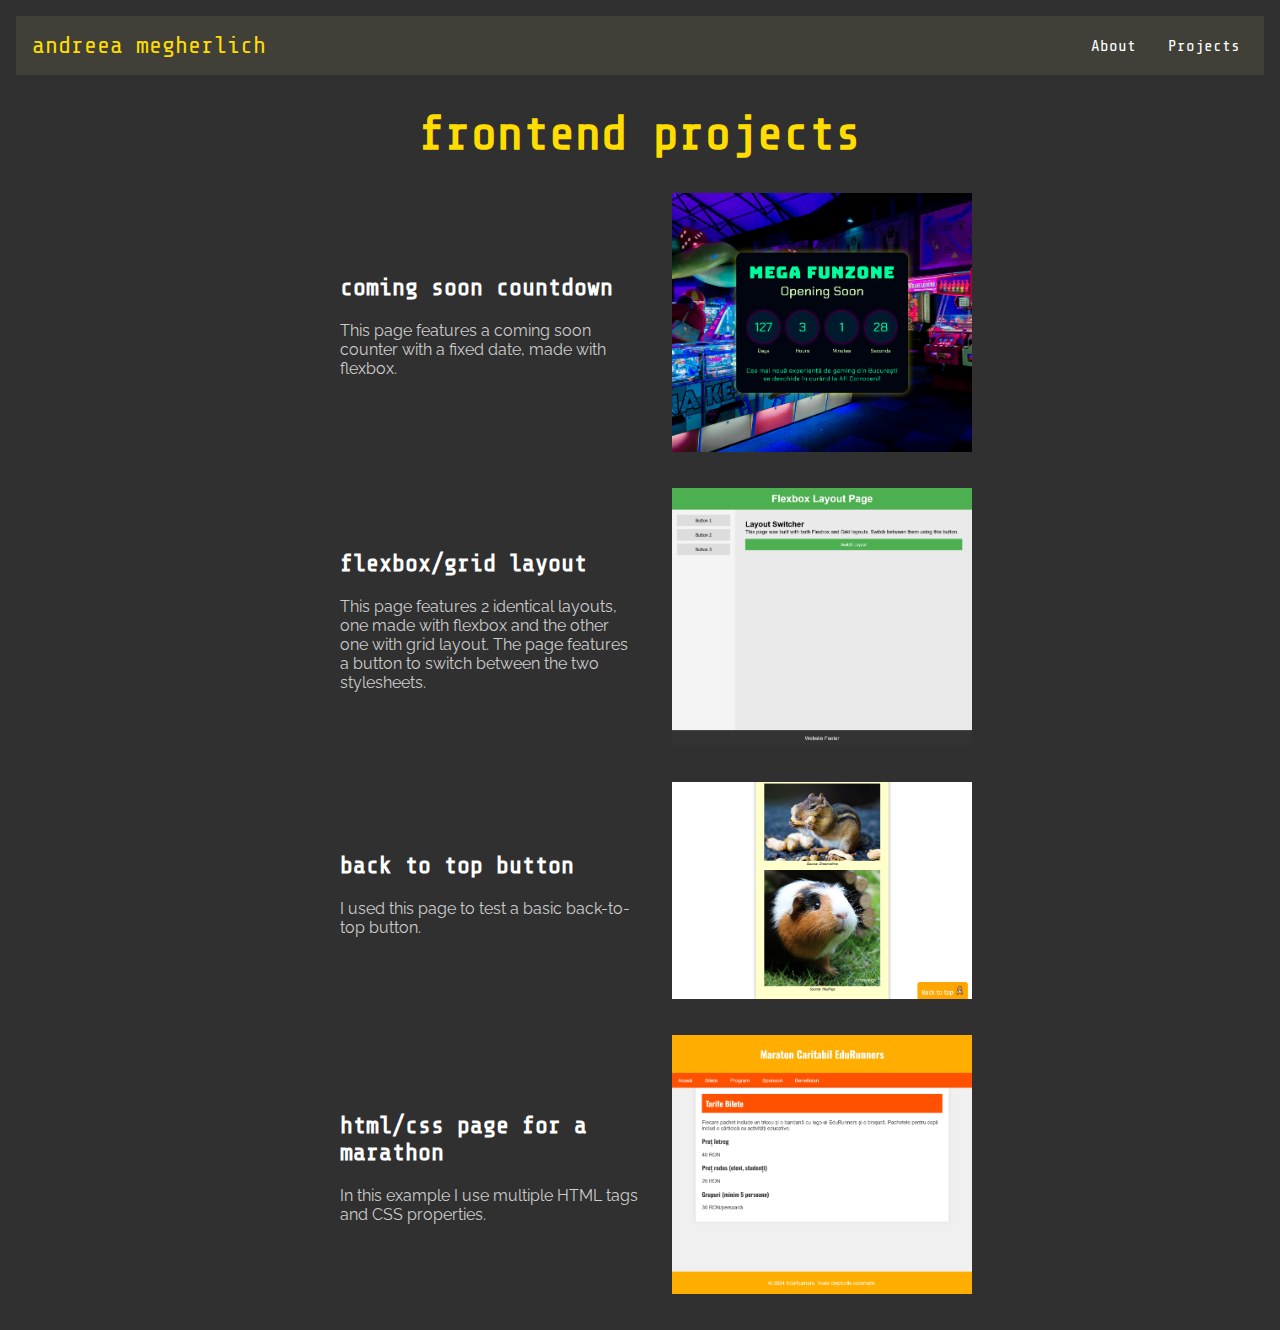
==== projects.html @ ee31a408 "hamburger on all pages" ====
<!DOCTYPE html>
<html>
<head>
    <title>Andreea Megherlich</title>
    <meta name="viewport" content="width=device-width, initial-scale=1">
    <link rel="stylesheet" type="text/css" href="style.css">
</head>
<body>
    <nav>
        <div class="navbar-left">andreea megherlich</div>
        <div class="hamburger" onclick="toggleMenu()">&#9776;</div>
        <ul class="navbar-right">
            <li><a href="index.html">About</a></li>
            <li><a href="projects.html">Projects</a></li>
        </ul>
    </nav>
    <h1 class="title">frontend projects</h1>
    <div class="container">
        <div class="description">
            <h2>coming soon countdown</h2>
            <p>This page features a coming soon counter with a fixed date, made with flexbox.</p>
        </div>
        <a href="https://github.com/andreea-mgh/site-comingsoon"><img src="res/screenshots/comingsoon.png" class="screenshot"></a>
    </div>
    <div class="container">
        <div class="description">
            <h2>flexbox/grid layout</h2>
            <p>This page features 2 identical layouts, one made with flexbox and the other one with grid layout. The page features a button to switch between the two stylesheets.</p>
        </div>
        <a href="https://github.com/andreea-mgh/sitelayout"><img src="res/screenshots/layout.png" class="screenshot"></a>
    </div>
    <div class="container">
        <div class="description">
            <h2>back to top button</h2>
            <p>I used this page to test a basic back-to-top button.</p>
        </div>
        <a href="https://github.com/andreea-mgh/site_backtotop"><img src="res/screenshots/backtotop.png" class="screenshot"></a>
    </div>
    <div class="container">
        <div class="description">
            <h2>html/css page for a marathon</h2>
            <p>In this example I use multiple HTML tags and CSS properties.</p>
        </div>
        <a href="https://github.com/andreea-mgh/site-maraton"><img src="res/screenshots/marathon.png" class="screenshot"></a>
    </div>


    <script>
        function toggleMenu() {
            var x = document.querySelector(".navbar-right");
            x.classList.toggle("show");
        }
    </script>
</body>
</html>
---- style.css ----
@import url('https://fonts.googleapis.com/css2?family=Share+Tech+Mono&display=swap');
@import url('https://fonts.googleapis.com/css2?family=Roboto&display=swap');
@import url('https://fonts.googleapis.com/css2?family=Raleway&display=swap');

:root {
    --background-color-1: #303030;
    --background-color-2: #404038;
    --text-color-1: #cccccc;
    --text-color-2: #ffffff;
    --accent-color: #ffdd00;
}

body {
    background-color: var(--background-color-1);
    color: var(--text-color-1);
    font-family: "Raleway", sans-serif;
    margin: 0;
    padding: 0;
}

nav {
    font-family: "Share Tech Mono", monospace;
    display: flex;
    justify-content: space-between;
    align-items: center;
    background-color: var(--background-color-2);
    padding: 1rem;
    margin: 1rem;
}

.navbar-left {
    color: var(--accent-color);
    font-size: 1.5rem;
}

.navbar-right {
    list-style: none;
    display: flex;
    gap: 1rem;
    margin: 0;
    padding: 0;
}

.navbar-right li a {
    color: var(--text-color-2);
    text-decoration: none;
    font-size: 1rem;
    padding: 0.5rem;
}

.navbar-right li:hover {
    color: var(--accent-color);
    /* background-color: var(--background-color-1); */
}

.container {
    display: flex;
    justify-content: center;
    align-items: center;
    margin: 2rem;
}

.description {
    color: var(--text-color-1);
    margin: 1rem;
    padding: 1rem;
    width: 50%;
    max-width: 300px;
    /* background-color: var(--background-color-2); */
}

h1 {
    font-family: "Share Tech Mono", monospace;
    font-size: 2rem;
    color: var(--accent-color);
}

h2, h3 {
    font-family: "Share Tech Mono", monospace;
    color: var(--text-color-2);
}

h1.title {
    font-size: 3rem;
    text-align: center;
    margin: 2rem;
}

#laptop-svg {
    /* fill: var(--accent-color); */
    height: 10rem;
    max-width: 500px;
}

.screenshot {
    max-width: 300px;
}


.hamburger {
    display: none;
    font-size: 1.5rem;
    cursor: pointer;
    color: var(--accent-color);
}

@media (max-width: 768px) {
    .container {
        flex-direction: column;
    }
    .description {
        width: 100%;
    }
    
    .navbar-right {
        display: none;
        flex-direction: column;
        width: 100%;
        position: absolute;
        top: 100px;
        left: 0;
        background-color: var(--background-color-2);
    }
    .navbar-right.show {
        display: flex;
    }
    .navbar-right li {
        text-align: center;
        padding: 1rem 0;
        width: 100%;
    }
    .hamburger {
        display: block;
    }
}
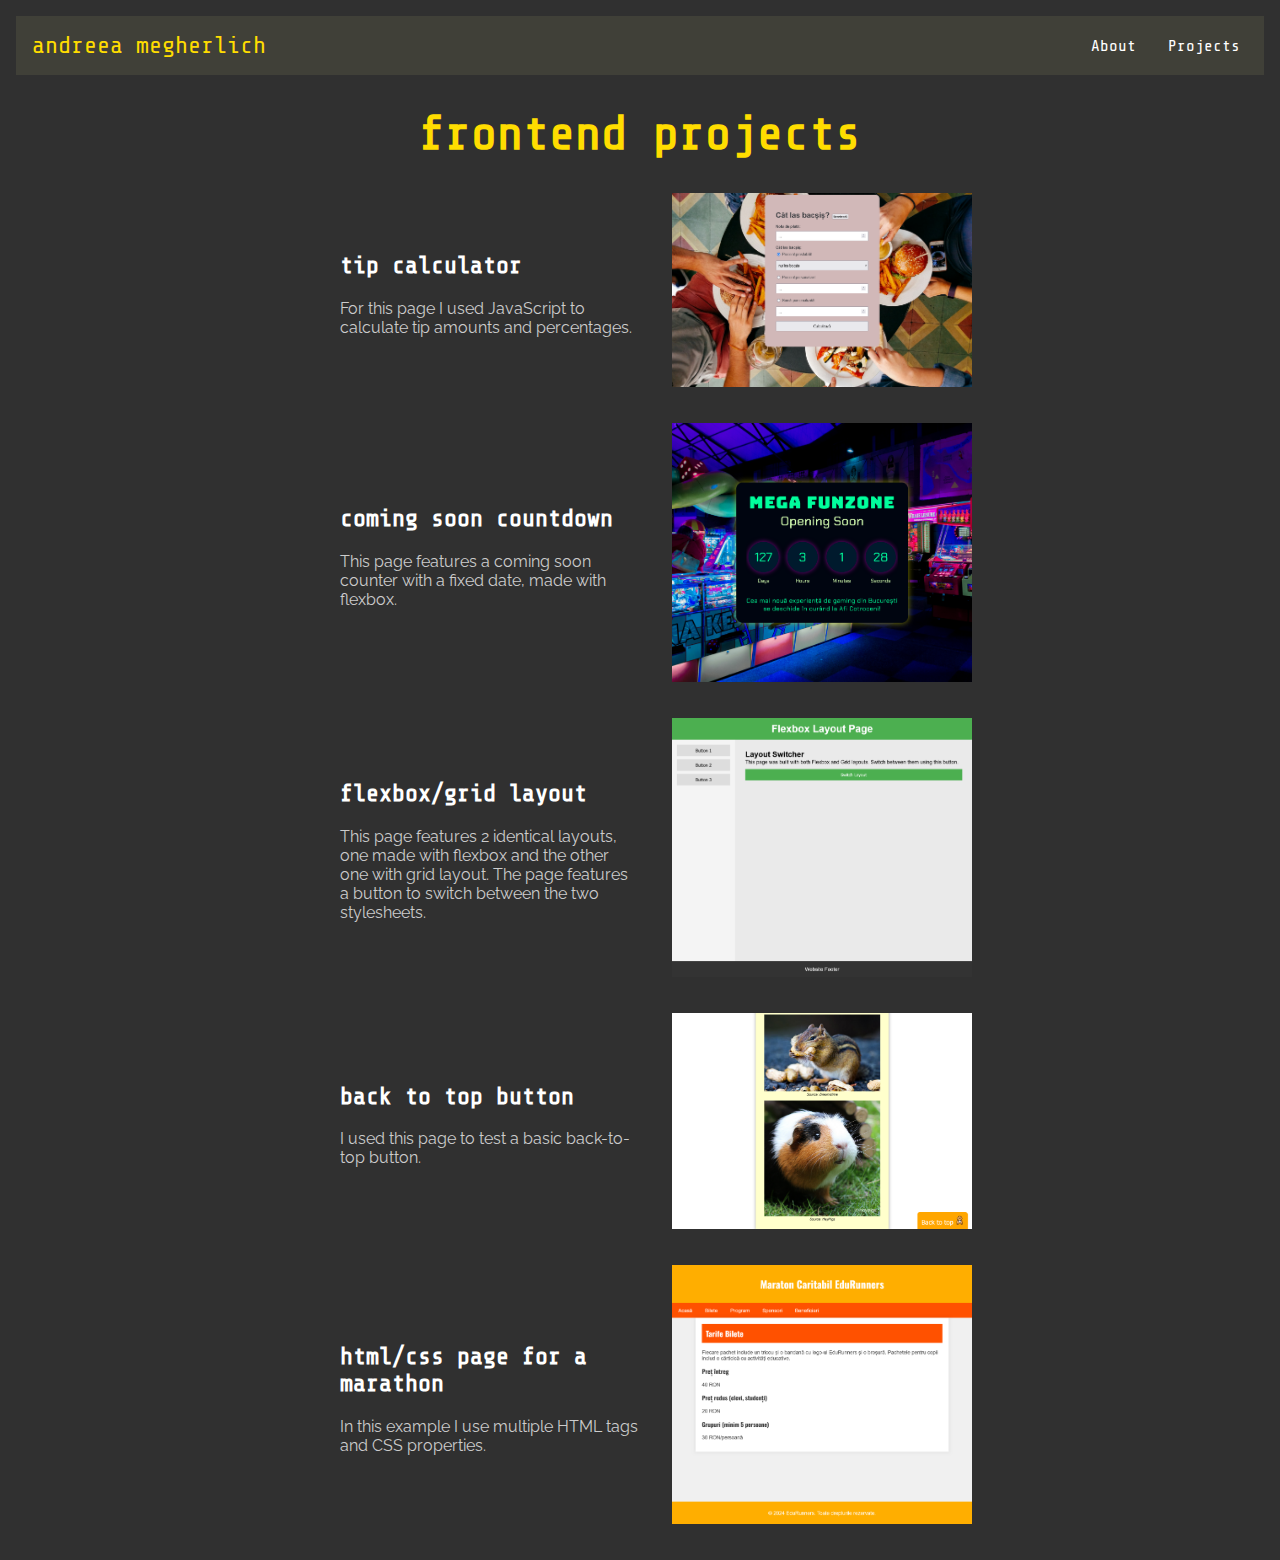
==== commit 00ce54f0: "added tip calculator" ====
--- a/projects.html
+++ b/projects.html
@@ -15,33 +15,41 @@
         </ul>
     </nav>
     <h1 class="title">frontend projects</h1>
+    
+    <div class="container">
+        <div class="description">
+            <h2>tip calculator</h2>
+            <p>For this page I used JavaScript to calculate tip amounts and percentages.</p>
+        </div>
+        <a href="/site_tipcalculator"><img src="res/screenshots/tips.png" class="screenshot"></a>
+    </div>
     <div class="container">
         <div class="description">
             <h2>coming soon countdown</h2>
             <p>This page features a coming soon counter with a fixed date, made with flexbox.</p>
         </div>
-        <a href="https://github.com/andreea-mgh/site-comingsoon"><img src="res/screenshots/comingsoon.png" class="screenshot"></a>
+        <a href="/site_comingsoon"><img src="res/screenshots/comingsoon.png" class="screenshot"></a>
     </div>
     <div class="container">
         <div class="description">
             <h2>flexbox/grid layout</h2>
             <p>This page features 2 identical layouts, one made with flexbox and the other one with grid layout. The page features a button to switch between the two stylesheets.</p>
         </div>
-        <a href="https://github.com/andreea-mgh/sitelayout"><img src="res/screenshots/layout.png" class="screenshot"></a>
+        <a href="/site_layout"><img src="res/screenshots/layout.png" class="screenshot"></a>
     </div>
     <div class="container">
         <div class="description">
             <h2>back to top button</h2>
             <p>I used this page to test a basic back-to-top button.</p>
         </div>
-        <a href="https://github.com/andreea-mgh/site_backtotop"><img src="res/screenshots/backtotop.png" class="screenshot"></a>
+        <a href="/site_backtotop"><img src="res/screenshots/backtotop.png" class="screenshot"></a>
     </div>
     <div class="container">
         <div class="description">
             <h2>html/css page for a marathon</h2>
             <p>In this example I use multiple HTML tags and CSS properties.</p>
         </div>
-        <a href="https://github.com/andreea-mgh/site-maraton"><img src="res/screenshots/marathon.png" class="screenshot"></a>
+        <a href="/site_maraton"><img src="res/screenshots/marathon.png" class="screenshot"></a>
     </div>
 
 
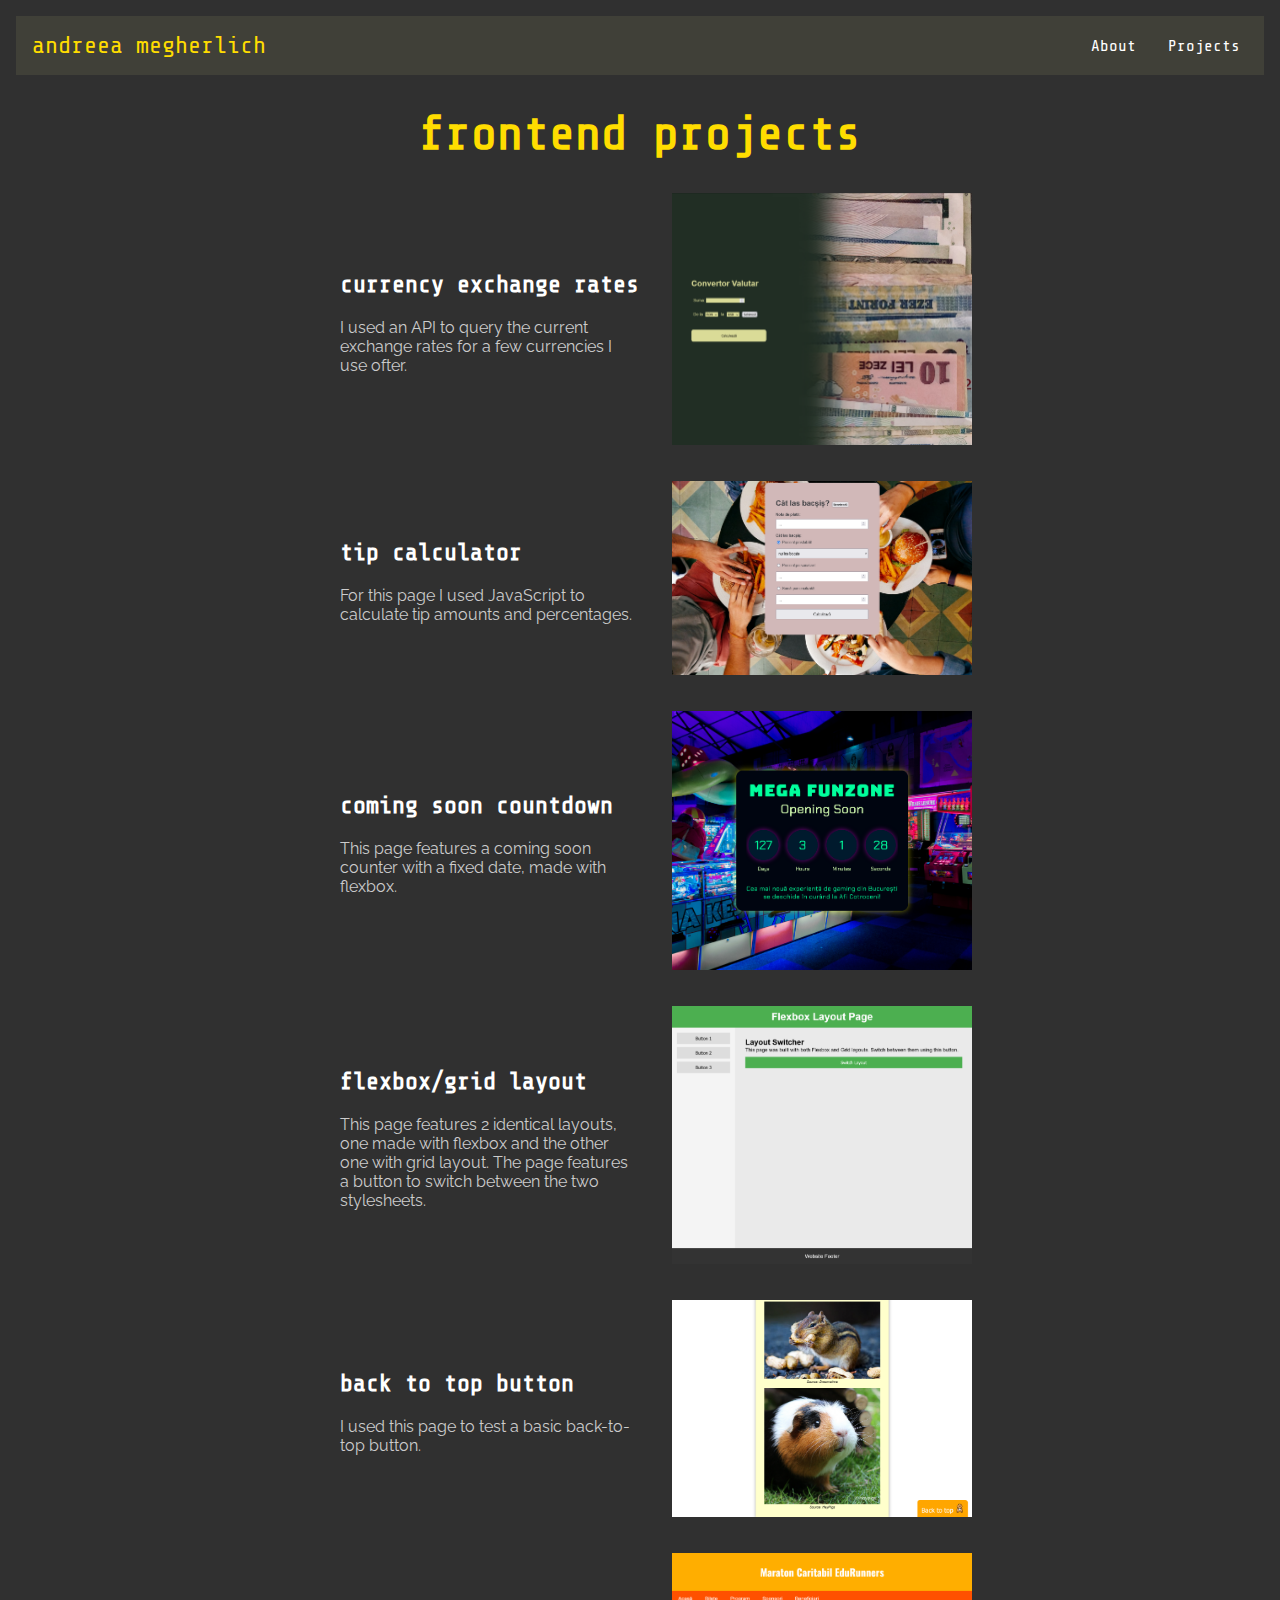
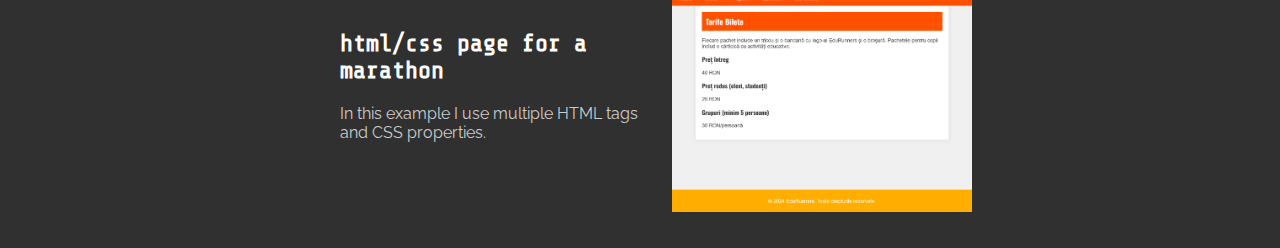
==== commit 63398b57: "query selector typo" ====
--- a/projects.html
+++ b/projects.html
@@ -15,49 +15,57 @@
         </ul>
     </nav>
     <h1 class="title">frontend projects</h1>
-    
-    <div class="container">
-        <div class="description">
-            <h2>tip calculator</h2>
-            <p>For this page I used JavaScript to calculate tip amounts and percentages.</p>
-        </div>
-        <a href="/site_tipcalculator"><img src="res/screenshots/tips.png" class="screenshot"></a>
-    </div>
-    <div class="container">
-        <div class="description">
-            <h2>coming soon countdown</h2>
-            <p>This page features a coming soon counter with a fixed date, made with flexbox.</p>
-        </div>
-        <a href="/site_comingsoon"><img src="res/screenshots/comingsoon.png" class="screenshot"></a>
-    </div>
-    <div class="container">
-        <div class="description">
-            <h2>flexbox/grid layout</h2>
-            <p>This page features 2 identical layouts, one made with flexbox and the other one with grid layout. The page features a button to switch between the two stylesheets.</p>
-        </div>
-        <a href="/site_layout"><img src="res/screenshots/layout.png" class="screenshot"></a>
-    </div>
-    <div class="container">
-        <div class="description">
-            <h2>back to top button</h2>
-            <p>I used this page to test a basic back-to-top button.</p>
-        </div>
-        <a href="/site_backtotop"><img src="res/screenshots/backtotop.png" class="screenshot"></a>
-    </div>
-    <div class="container">
-        <div class="description">
-            <h2>html/css page for a marathon</h2>
-            <p>In this example I use multiple HTML tags and CSS properties.</p>
-        </div>
-        <a href="/site_maraton"><img src="res/screenshots/marathon.png" class="screenshot"></a>
-    </div>
 
+    <div id="projects-container"></div>
 
     <script>
         function toggleMenu() {
             var x = document.querySelector(".navbar-right");
             x.classList.toggle("show");
         }
+
+        async function loadProjects() {
+            const response = await fetch('projects.json');
+            const projects = await response.json();
+            const container = document.getElementById('projects-container');
+
+            projects.forEach(project => {
+                const projectDiv = document.createElement('div');
+                projectDiv.classList.add('container');
+
+                const descriptionDiv = document.createElement('div');
+                descriptionDiv.classList.add('description');
+
+                const title = document.createElement('h2');
+                title.textContent = project.title;
+
+                const description = document.createElement('p');
+                description.textContent = project.description;
+
+                descriptionDiv.appendChild(title);
+                descriptionDiv.appendChild(description);
+
+                const link = document.createElement('a');
+                link.href = project.link;
+
+                const image = document.createElement('img');
+                image.src = project.image;
+                image.classList.add('screenshot');
+
+
+                
+
+                link.appendChild(image);
+
+                projectDiv.appendChild(descriptionDiv);
+                projectDiv.appendChild(link);
+
+                container.appendChild(projectDiv);
+            });
+        }
+
+        document.addEventListener('DOMContentLoaded', loadProjects);
     </script>
+
 </body>
 </html>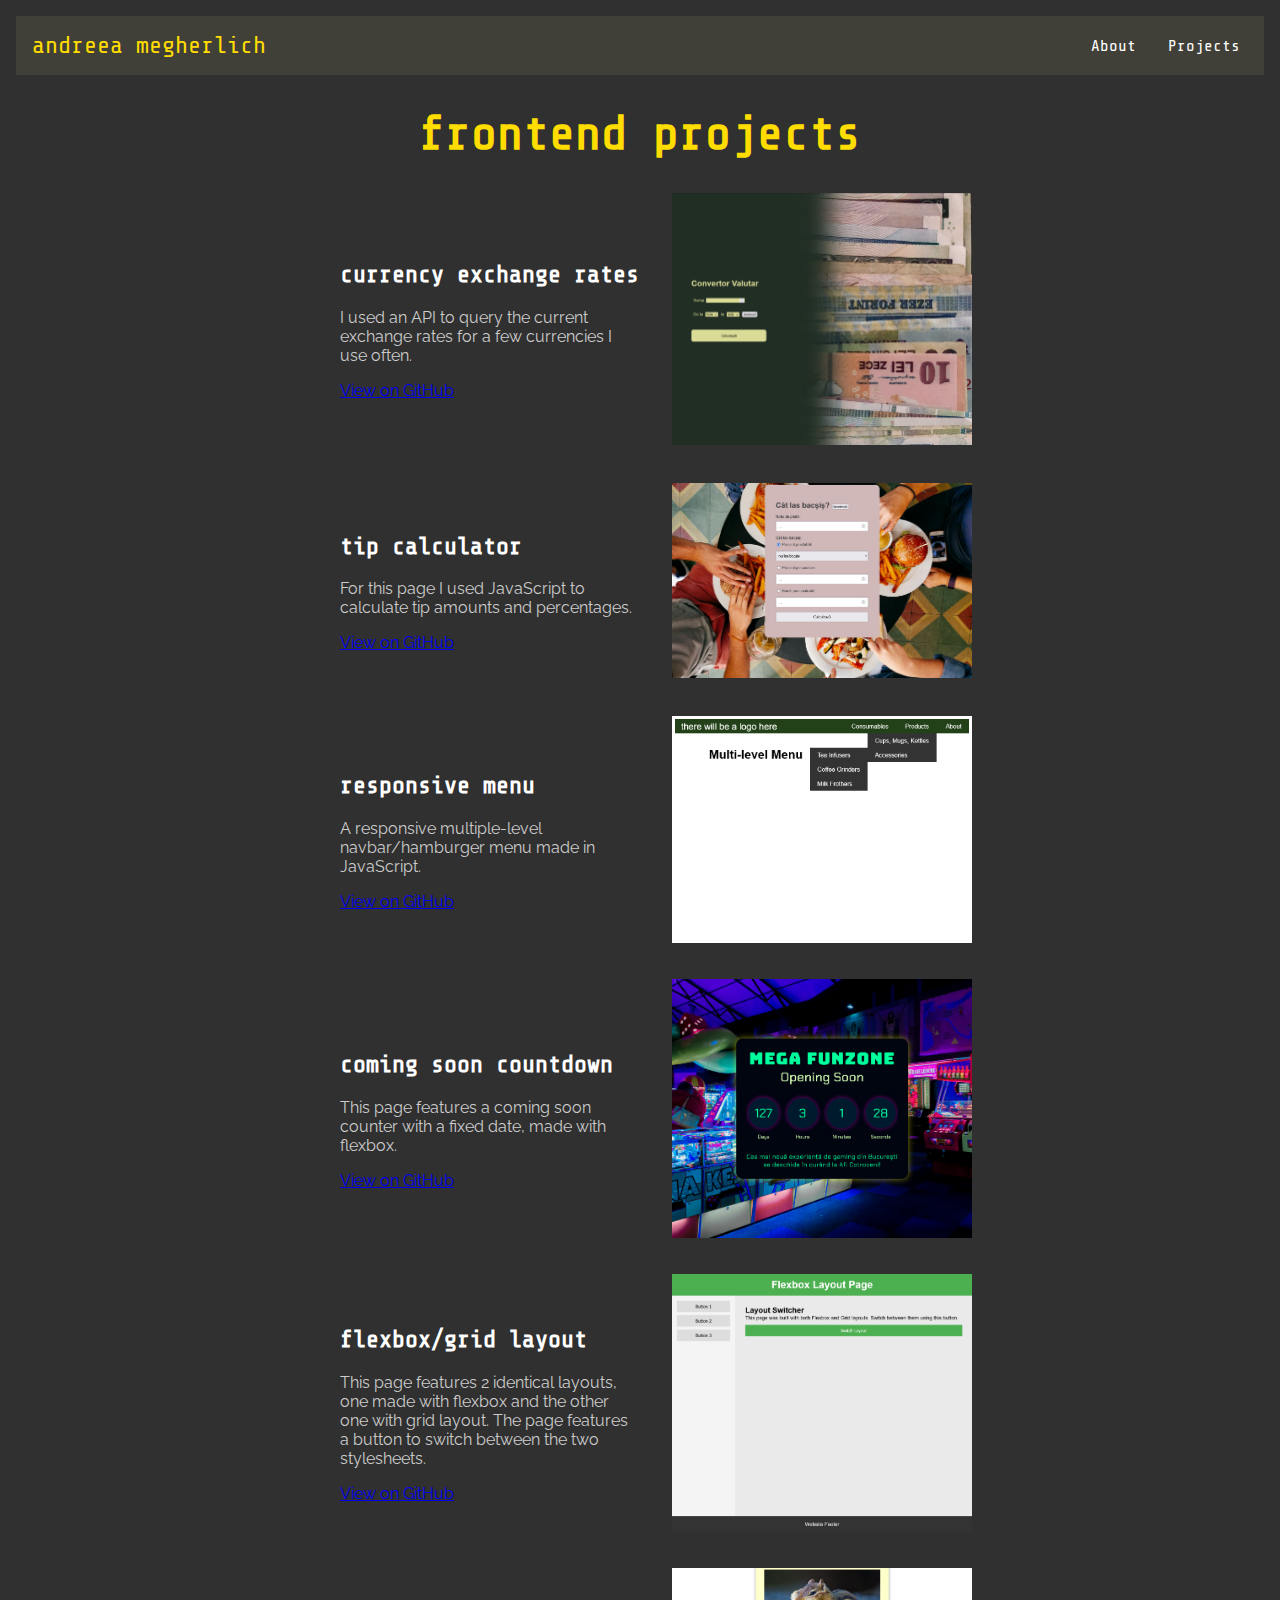
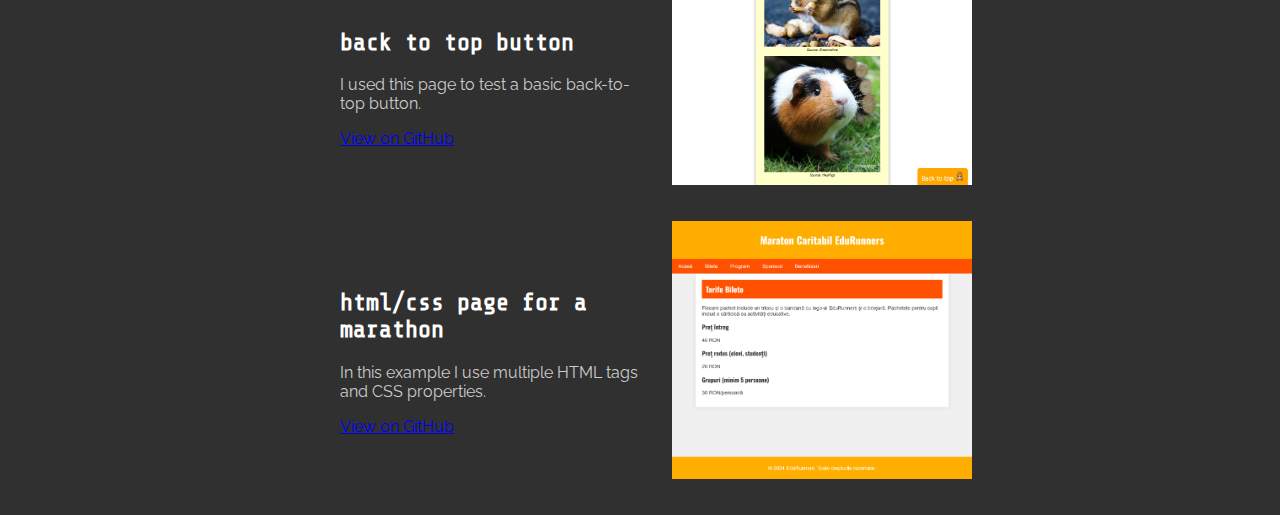
==== commit 8ffa1e90: "added repo links" ====
--- a/projects.html
+++ b/projects.html
@@ -52,12 +52,14 @@
                 image.src = project.image;
                 image.classList.add('screenshot');
 
-
-                
+                const repoLink = document.createElement('a');
+                repoLink.href = project.repo_link;
+                repoLink.textContent = 'View on GitHub';    
 
                 link.appendChild(image);
 
                 projectDiv.appendChild(descriptionDiv);
+                descriptionDiv.appendChild(repoLink);
                 projectDiv.appendChild(link);
 
                 container.appendChild(projectDiv);
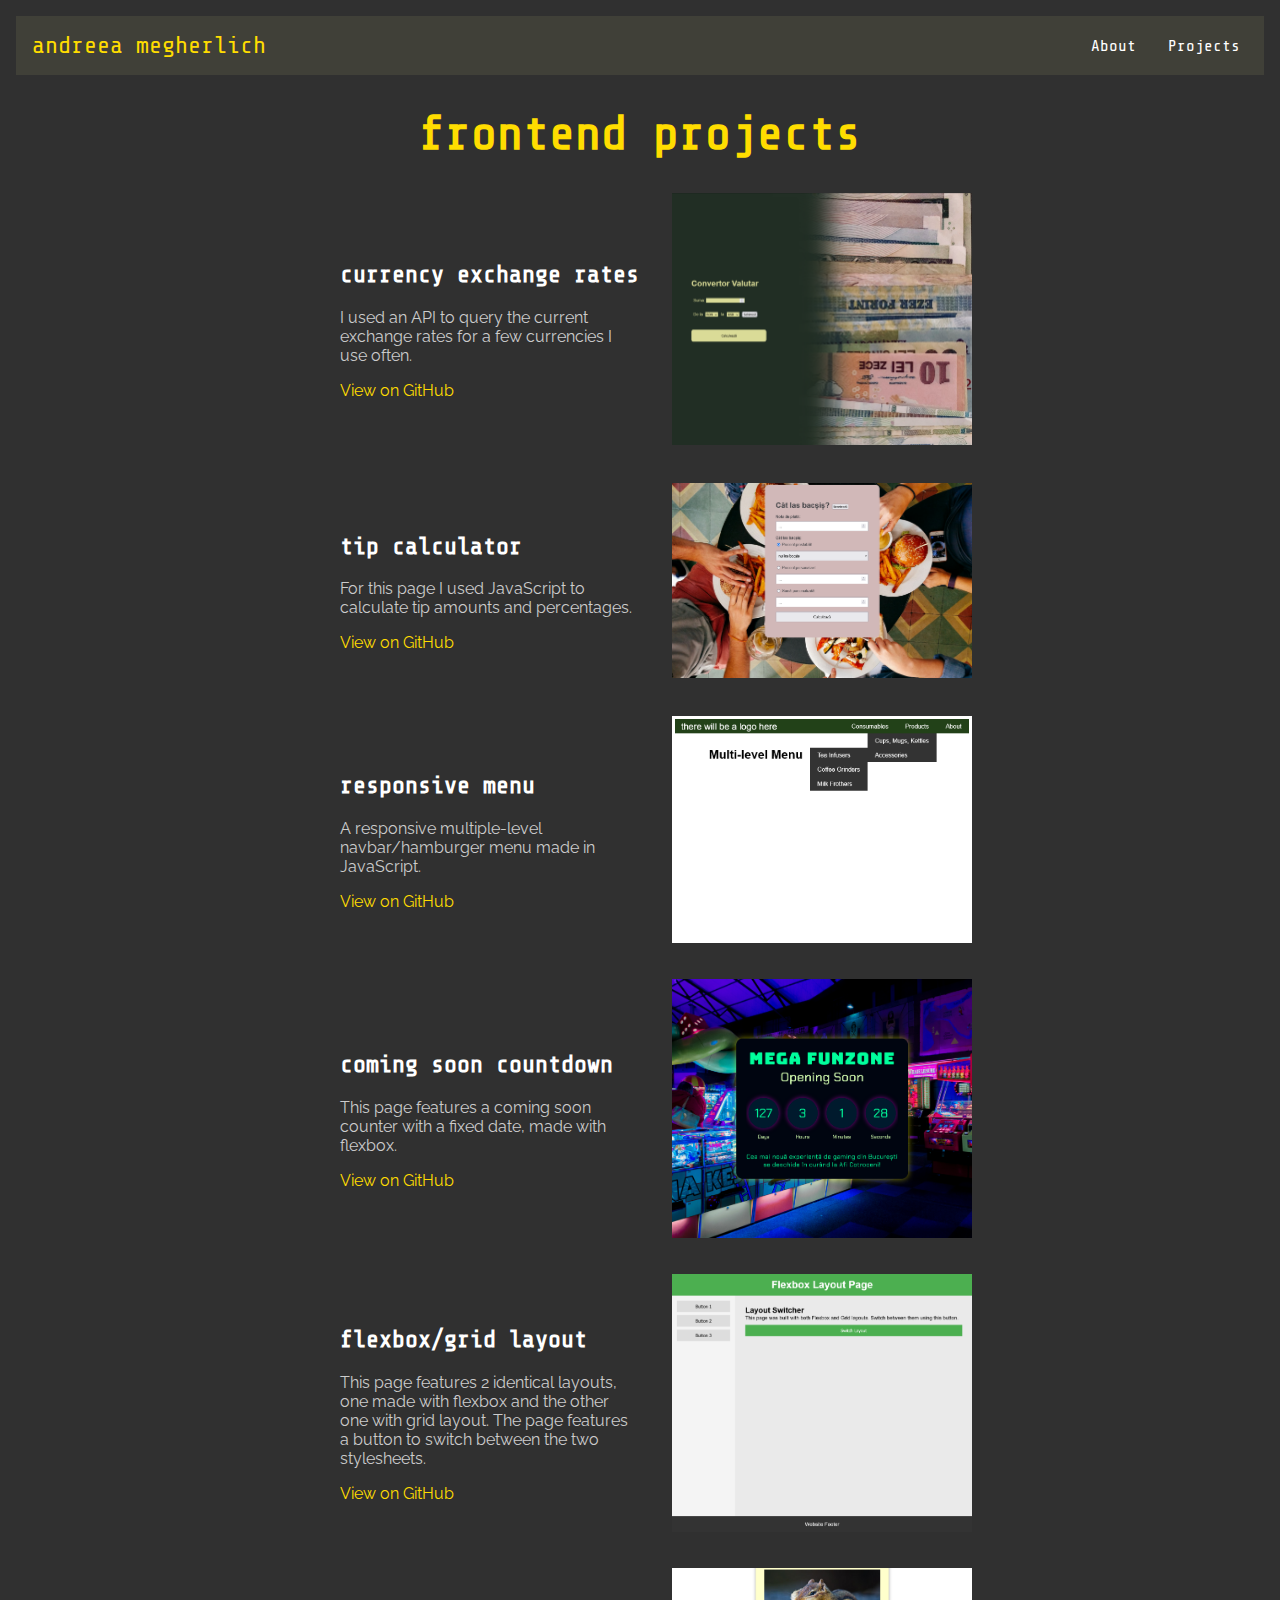
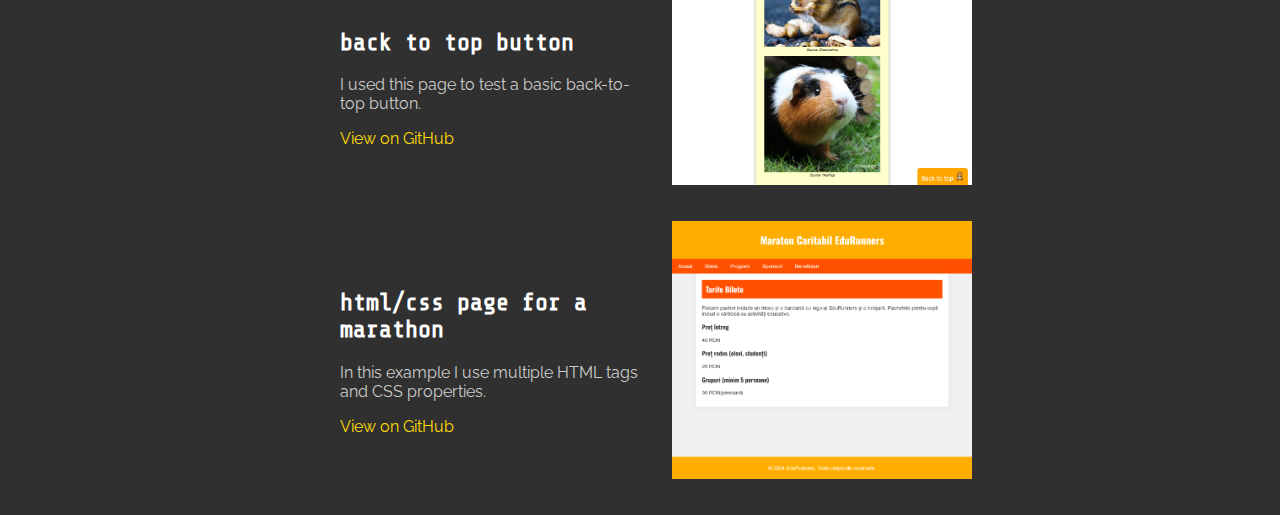
==== commit 1a481544: "styled repo links" ====
--- a/projects.html
+++ b/projects.html
@@ -55,6 +55,7 @@
                 const repoLink = document.createElement('a');
                 repoLink.href = project.repo_link;
                 repoLink.textContent = 'View on GitHub';    
+                repoLink.classList.add('repo-link');
 
                 link.appendChild(image);
 
--- a/style.css
+++ b/style.css
@@ -96,6 +96,11 @@
     max-width: 300px;
 }
 
+.repo-link {
+    color: var(--accent-color);
+    text-decoration: none;
+}
+
 
 .hamburger {
     display: none;
